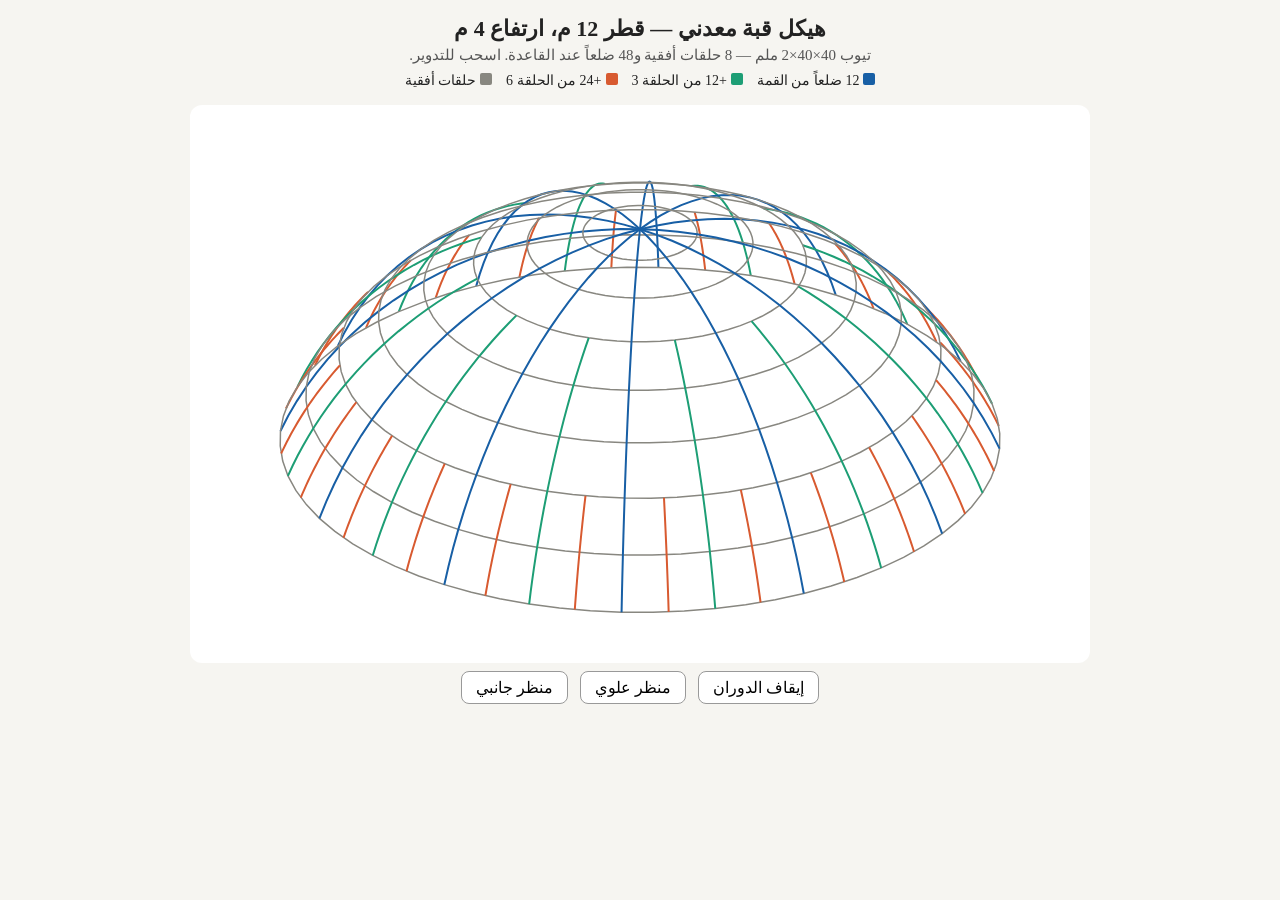
==== dome/index.html @ 5d83b2c3 "Add 3D dome frame viewer (12 m x 4 m) Co-Authored-By: Claude Sonnet 5.5 <noreply@anthropic.com> Clau" ====
<!doctype html>
<html lang="ar" dir="rtl">
<head>
<meta charset="utf-8">
<meta name="viewport" content="width=device-width,initial-scale=1">
<title>هيكل قبة 12 م × 4 م</title>
<style>
body{margin:0;font-family:"Times New Roman",serif;background:#f6f5f1;color:#222;text-align:center}
h1{font-size:22px;margin:16px 8px 4px}
p{margin:4px 8px;color:#555;font-size:15px}
canvas{width:100%;max-width:900px;height:62vh;touch-action:none;background:#fff;border-radius:12px;margin-top:8px}
.lg{display:flex;justify-content:center;gap:14px;flex-wrap:wrap;font-size:14px;margin:8px}
.lg i{display:inline-block;width:12px;height:12px;border-radius:2px;margin-inline-end:4px}
button{font:inherit;padding:6px 14px;margin:4px;border:1px solid #999;border-radius:8px;background:#fff}
</style>
</head>
<body>
<h1>هيكل قبة معدني — قطر 12 م، ارتفاع 4 م</h1>
<p>تيوب 40×40×2 ملم — 8 حلقات أفقية و48 ضلعاً عند القاعدة. اسحب للتدوير.</p>
<div class="lg">
<span><i style="background:#185FA5"></i>12 ضلعاً من القمة</span>
<span><i style="background:#1D9E75"></i>+12 من الحلقة 3</span>
<span><i style="background:#D85A30"></i>+24 من الحلقة 6</span>
<span><i style="background:#888780"></i>حلقات أفقية</span>
</div>
<canvas id="c"></canvas>
<div>
<button id="rot">إيقاف الدوران</button>
<button id="top">منظر علوي</button>
<button id="side">منظر جانبي</button>
</div>
<script>
const cv=document.getElementById('c'),ctx=cv.getContext('2d');
function fit(){const r=window.devicePixelRatio||1;cv.width=cv.clientWidth*r;cv.height=cv.clientHeight*r}
fit();addEventListener('resize',fit);
const R=6.5,ZC=-2.5,TM=Math.asin(6/R),N=8,lines=[];
function P(t,p){return[R*Math.sin(t)*Math.cos(p),R*Math.sin(t)*Math.sin(p),R*Math.cos(t)+ZC]}
function rib(ph,k0,col){const pts=[],t0=k0*TM/N;for(let i=0;i<=24;i++)pts.push(P(t0+(TM-t0)*i/24,ph));lines.push({pts,col,w:2})}
for(let i=0;i<12;i++)rib(i*Math.PI/6,0,'#185FA5');
for(let i=0;i<12;i++)rib((i+.5)*Math.PI/6,3,'#1D9E75');
for(let i=0;i<24;i++)rib((i+.5)*Math.PI/12,6,'#D85A30');
for(let k=1;k<=N;k++){const pts=[];for(let i=0;i<=72;i++)pts.push(P(k*TM/N,i*Math.PI/36));lines.push({pts,col:'#888780',w:1.5})}
let yaw=.6,pitch=.5,auto=true,drag=null;
function draw(){
const W=cv.width,H=cv.height,r=window.devicePixelRatio||1;ctx.clearRect(0,0,W,H);
const cy=Math.cos(yaw),sy=Math.sin(yaw),cp=Math.cos(pitch),sp=Math.sin(pitch),sc=Math.min(W/15,H/9);
const pr=p=>{const x=p[0]*cy-p[1]*sy,y=p[0]*sy+p[1]*cy;return[W/2+x*sc,H*.6-(p[2]*cp+y*sp)*sc]};
const o=lines.map(l=>({l,d:l.pts.reduce((a,p)=>a+(p[0]*sy+p[1]*cy),0)/l.pts.length})).sort((a,b)=>b.d-a.d);
for(const e of o){ctx.beginPath();e.l.pts.forEach((p,i)=>{const q=pr(p);i?ctx.lineTo(q[0],q[1]):ctx.moveTo(q[0],q[1])});ctx.strokeStyle=e.l.col;ctx.lineWidth=e.l.w*r;ctx.stroke()}}
(function loop(){if(auto&&!drag)yaw+=.006;draw();requestAnimationFrame(loop)})();
cv.onpointerdown=e=>{drag=[e.clientX,e.clientY];cv.setPointerCapture(e.pointerId)};
cv.onpointermove=e=>{if(!drag)return;yaw+=(e.clientX-drag[0])*.01;pitch=Math.max(0,Math.min(1.57,pitch+(e.clientY-drag[1])*.01));drag=[e.clientX,e.clientY]};
cv.onpointerup=()=>drag=null;
rot.onclick=function(){auto=!auto;this.textContent=auto?'إيقاف الدوران':'تشغيل الدوران'};
document.getElementById('top').onclick=()=>pitch=1.57;document.getElementById('side').onclick=()=>pitch=.05;
</script>
</body>
</html>
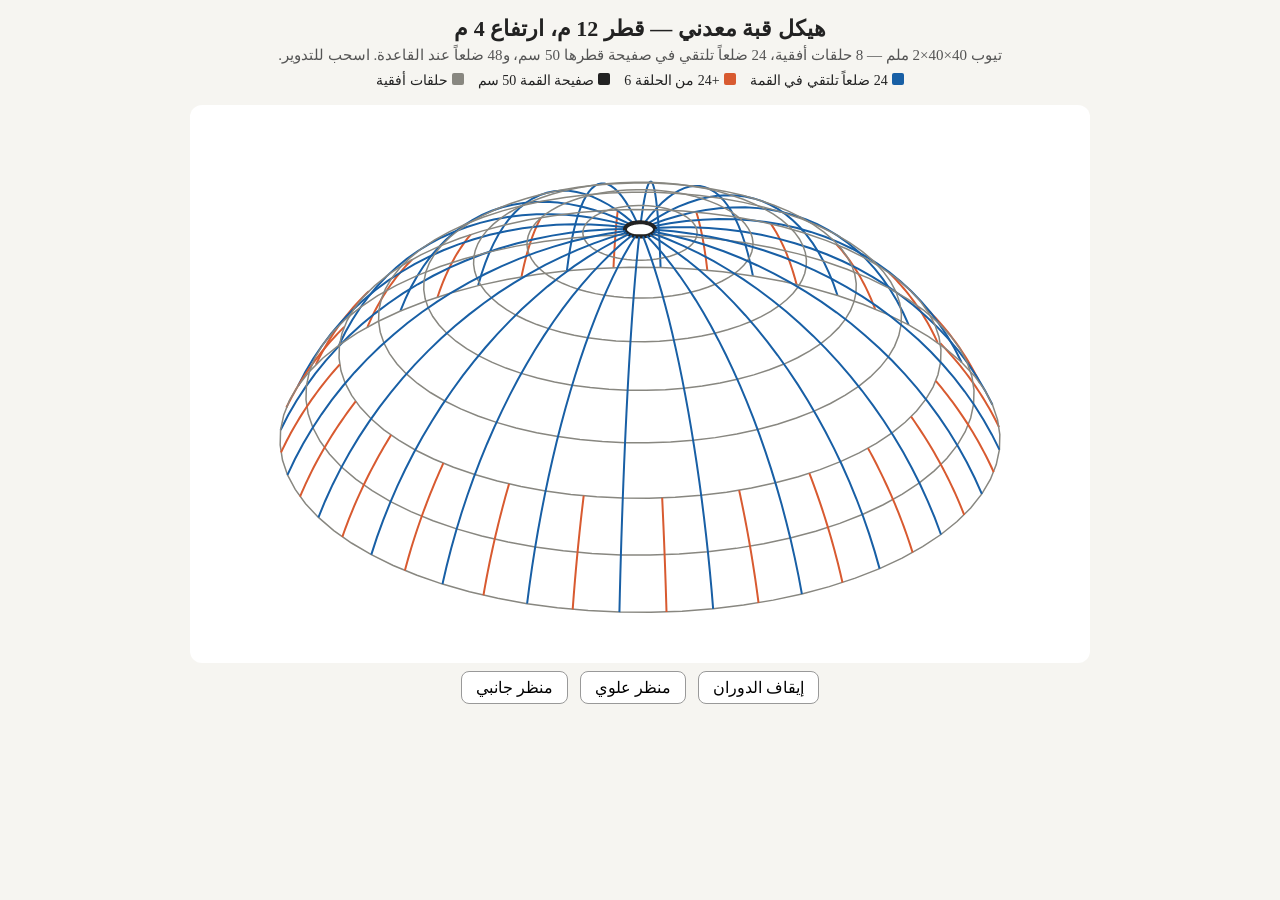
==== commit b22e76bb: "Dome viewer: 24 ribs meeting at 50 cm hub, 48 at base Co-Authored-By: Claude Sonnet 5.5 <noreply@ant" ====
--- a/dome/index.html
+++ b/dome/index.html
@@ -16,11 +16,11 @@
 </head>
 <body>
 <h1>هيكل قبة معدني — قطر 12 م، ارتفاع 4 م</h1>
-<p>تيوب 40×40×2 ملم — 8 حلقات أفقية و48 ضلعاً عند القاعدة. اسحب للتدوير.</p>
+<p>تيوب 40×40×2 ملم — 8 حلقات أفقية، 24 ضلعاً تلتقي في صفيحة قطرها 50 سم، و48 ضلعاً عند القاعدة. اسحب للتدوير.</p>
 <div class="lg">
-<span><i style="background:#185FA5"></i>12 ضلعاً من القمة</span>
-<span><i style="background:#1D9E75"></i>+12 من الحلقة 3</span>
+<span><i style="background:#185FA5"></i>24 ضلعاً تلتقي في القمة</span>
 <span><i style="background:#D85A30"></i>+24 من الحلقة 6</span>
+<span><i style="background:#222"></i>صفيحة القمة 50 سم</span>
 <span><i style="background:#888780"></i>حلقات أفقية</span>
 </div>
 <canvas id="c"></canvas>
@@ -35,10 +35,11 @@
 fit();addEventListener('resize',fit);
 const R=6.5,ZC=-2.5,TM=Math.asin(6/R),N=8,lines=[];
 function P(t,p){return[R*Math.sin(t)*Math.cos(p),R*Math.sin(t)*Math.sin(p),R*Math.cos(t)+ZC]}
-function rib(ph,k0,col){const pts=[],t0=k0*TM/N;for(let i=0;i<=24;i++)pts.push(P(t0+(TM-t0)*i/24,ph));lines.push({pts,col,w:2})}
-for(let i=0;i<12;i++)rib(i*Math.PI/6,0,'#185FA5');
-for(let i=0;i<12;i++)rib((i+.5)*Math.PI/6,3,'#1D9E75');
-for(let i=0;i<24;i++)rib((i+.5)*Math.PI/12,6,'#D85A30');
+const T0=Math.asin(0.25/R);
+function rib(ph,t0,col){const pts=[];for(let i=0;i<=24;i++)pts.push(P(t0+(TM-t0)*i/24,ph));lines.push({pts,col,w:2})}
+for(let i=0;i<24;i++)rib(i*Math.PI/12,T0,'#185FA5');
+for(let i=0;i<24;i++)rib((i+.5)*Math.PI/12,6*TM/N,'#D85A30');
+{const pts=[];for(let i=0;i<=48;i++)pts.push(P(T0,i*Math.PI/24));lines.push({pts,col:'#222',w:4})}
 for(let k=1;k<=N;k++){const pts=[];for(let i=0;i<=72;i++)pts.push(P(k*TM/N,i*Math.PI/36));lines.push({pts,col:'#888780',w:1.5})}
 let yaw=.6,pitch=.5,auto=true,drag=null;
 function draw(){
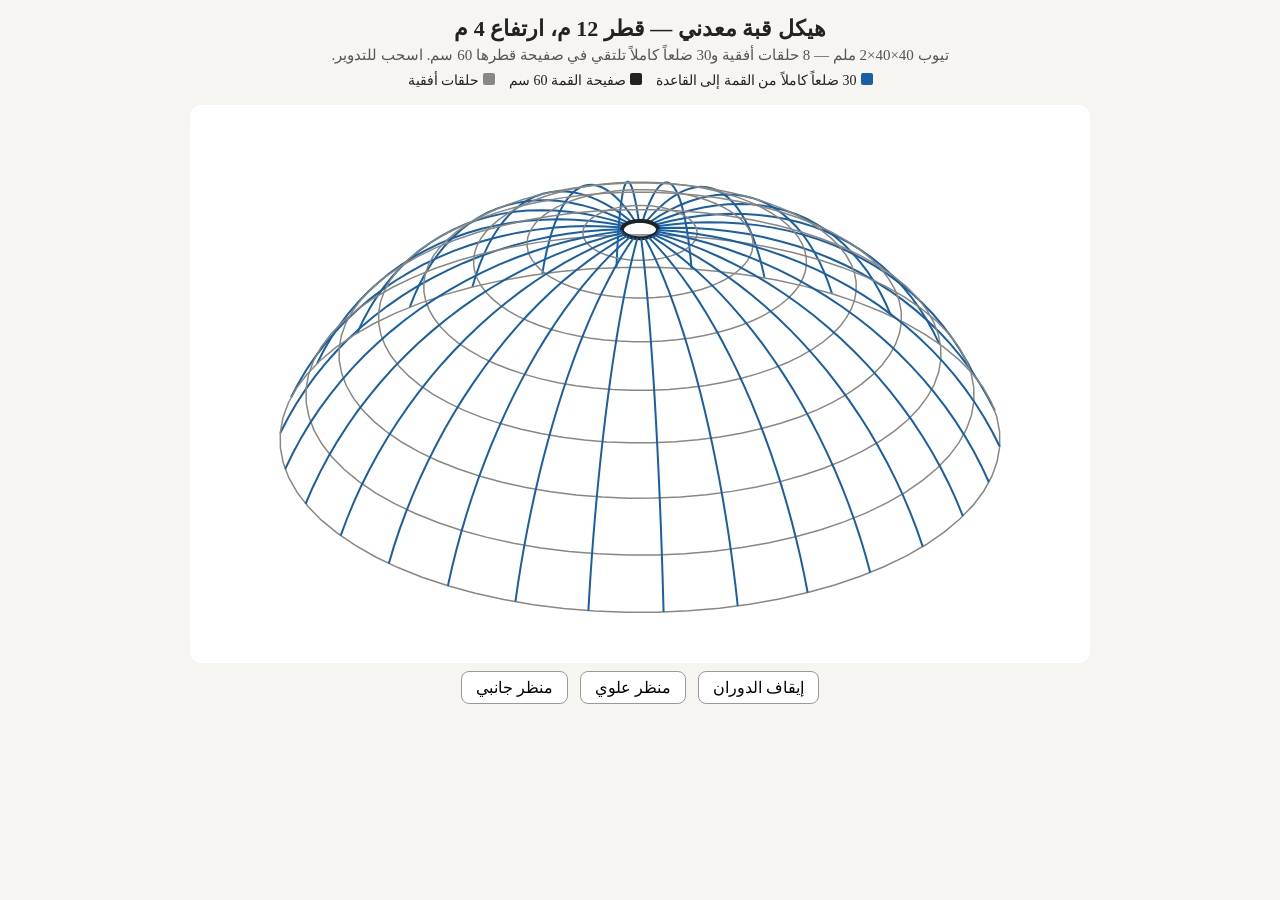
==== commit 5246e11c: "Dome viewer: 30 full-length ribs to 60 cm hub (matches quotation of 71 tubes) Co-Authored-By: Claude" ====
--- a/dome/index.html
+++ b/dome/index.html
@@ -16,11 +16,10 @@
 </head>
 <body>
 <h1>هيكل قبة معدني — قطر 12 م، ارتفاع 4 م</h1>
-<p>تيوب 40×40×2 ملم — 8 حلقات أفقية، 24 ضلعاً تلتقي في صفيحة قطرها 50 سم، و48 ضلعاً عند القاعدة. اسحب للتدوير.</p>
+<p>تيوب 40×40×2 ملم — 8 حلقات أفقية و30 ضلعاً كاملاً تلتقي في صفيحة قطرها 60 سم. اسحب للتدوير.</p>
 <div class="lg">
-<span><i style="background:#185FA5"></i>24 ضلعاً تلتقي في القمة</span>
-<span><i style="background:#D85A30"></i>+24 من الحلقة 6</span>
-<span><i style="background:#222"></i>صفيحة القمة 50 سم</span>
+<span><i style="background:#185FA5"></i>30 ضلعاً كاملاً من القمة إلى القاعدة</span>
+<span><i style="background:#222"></i>صفيحة القمة 60 سم</span>
 <span><i style="background:#888780"></i>حلقات أفقية</span>
 </div>
 <canvas id="c"></canvas>
@@ -35,10 +34,9 @@
 fit();addEventListener('resize',fit);
 const R=6.5,ZC=-2.5,TM=Math.asin(6/R),N=8,lines=[];
 function P(t,p){return[R*Math.sin(t)*Math.cos(p),R*Math.sin(t)*Math.sin(p),R*Math.cos(t)+ZC]}
-const T0=Math.asin(0.25/R);
+const T0=Math.asin(0.30/R);
 function rib(ph,t0,col){const pts=[];for(let i=0;i<=24;i++)pts.push(P(t0+(TM-t0)*i/24,ph));lines.push({pts,col,w:2})}
-for(let i=0;i<24;i++)rib(i*Math.PI/12,T0,'#185FA5');
-for(let i=0;i<24;i++)rib((i+.5)*Math.PI/12,6*TM/N,'#D85A30');
+for(let i=0;i<30;i++)rib(i*Math.PI/15,T0,'#185FA5');
 {const pts=[];for(let i=0;i<=48;i++)pts.push(P(T0,i*Math.PI/24));lines.push({pts,col:'#222',w:4})}
 for(let k=1;k<=N;k++){const pts=[];for(let i=0;i<=72;i++)pts.push(P(k*TM/N,i*Math.PI/36));lines.push({pts,col:'#888780',w:1.5})}
 let yaw=.6,pitch=.5,auto=true,drag=null;
